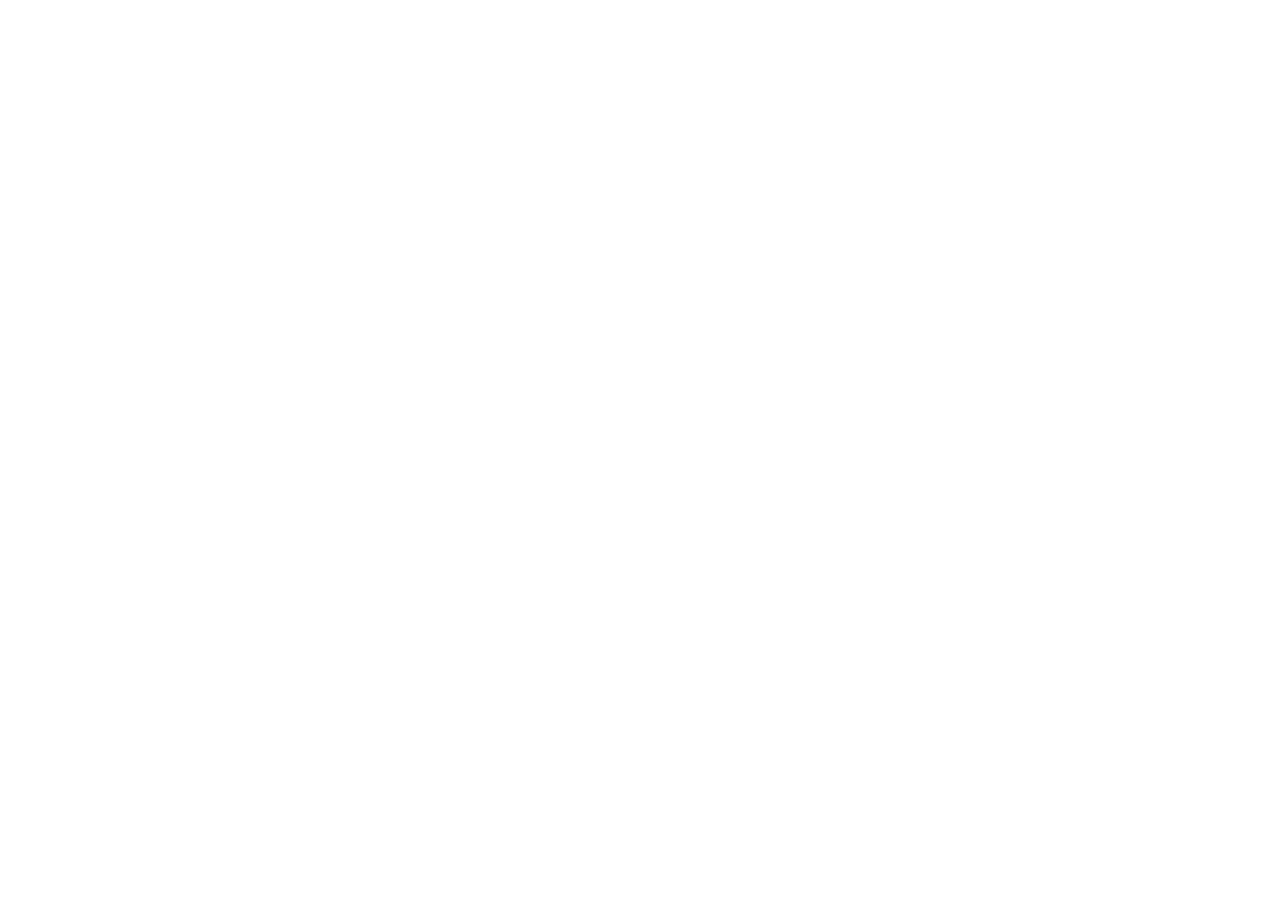
==== example-project-typescript/index.html @ 1b11d188 "Started work on the TS rewrite" ====
<!DOCTYPE html>
<html lang="en">

<head>
	<meta charset="utf-8" />
	<meta name="viewport" content="width=device-width,initial-scale=1,viewport-fit=cover">
	<link rel="preconnect" href="https://fonts.googleapis.com">
	<link rel="preconnect" href="https://fonts.gstatic.com" crossorigin>
	<link
		href="https://fonts.googleapis.com/css2?family=Rubik&family=Sofia&family=Bree+Serif&family=Roboto+Slab&family=Oswald&display=swap"
		rel="stylesheet">

	<link rel="stylesheet" type="text/css" href="/wilson.css">
</head>

<body>
	<div style="width: 100%; display: flex; justify-content: center; margin-top: 100px;">
		<canvas id="canvas" width="500" height="500" style="width: 500px; height: 500px;"></canvas>
	</div>

	<script src="index.js" type="module"></script>
</body>

</html>
---- wilson.css ----
/*
	Wilson arranges its canvases in a hierarchy of a few containers:
	- Blank div (the fullscreen compoents location)
		- Fullscreen container
			- Applet container
				- Canvas container
					- Canvas
					- Fullscreen button
				- Draggables container

*/

.WILSON_canvas-container
{
	position: relative;
	-webkit-user-select: none;
	user-select: none;
	width: fit-content;
}

.WILSON_canvas-container.WILSON_fullscreen
{
	width: 100%;
}

.WILSON_applet-container
{
	-webkit-user-select: none;
	user-select: none;
}

.WILSON_center-content
{
	display: flex;
	justify-content: center;
	margin: 0 auto;
}



.WILSON_draggables-container
{
	position: absolute;
	
	-webkit-user-select: none;
	user-select: none;
}

.WILSON_draggable
{
	position: absolute;
	
	width: 20px;
	height: 20px;
	
	left: 0;
	top: 0;
	
	background-color: rgb(255, 255, 255);
	border: 2px solid rgb(64, 64, 64);
	border-radius: 50%;
	
	touch-action: none;
	-webkit-touch-callout: none;
	-webkit-user-select: none;
	user-select: none;
	
	cursor: pointer;
	
	transition: width .125s ease-in-out,
		height .125s ease-in-out,
		top .125s ease-in-out,
		left .125s ease-in-out;
}

.WILSON_draggable:active
{
	width: 16px;
	height: 16px;
	
	left: 2px;
	top: 2px;
}



.WILSON_fullscreen-container.WILSON_fullscreen
{
	position: fixed !important;
	top: 0 !important;
	left: 0 !important;
	
	z-index: 100 !important;
}

.WILSON_fullscreen-container.WILSON_fullscreen .WILSON_applet-container
{
	margin-top: 0 !important;
	margin-bottom: 0 !important;
}

.WILSON_fullscreen-container.WILSON_fullscreen:not(.WILSON_true-fullscreen) .WILSON_canvas-container
{
	margin-left: calc(50vw - 50vmin) !important;
}

.WILSON_true-fullscreen
{
	width: 100vw !important;
	height: 100% !important;
	
	border: none !important;
	border-radius: 0 !important;
	padding: 0 !important;
}

.WILSON_letterboxed-fullscreen
{
	width: 100vmin !important;
	height: 100vmin !important;
	
	border: none !important;
	border-radius: 0 !important;
	padding: 0 !important;
}

.WILSON_letterboxed-background
{
	width: 100vw;
	height: calc((100vh - 100vmin) / 2);
	
	background-color: rgb(0, 0, 0);
}

.WILSON_black-background
{
	width: 100vw !important;
	height: 100% !important;
	
	background-color: rgb(0, 0, 0) !important;
}



.WILSON_enter-fullscreen-button, .WILSON_exit-fullscreen-button
{
	width: 15px;
	height: 15px;
	
	background: var(--background);
	border: 2px solid var(--normal-contrast);
	border-radius: 25%;
	padding: 5px;
	
	cursor: pointer;
	outline: none;
}

.WILSON_enter-fullscreen-button
{
	position: absolute;
	
	right: 10px;
	top: 10px;
	
	z-index: 50;
}

.WILSON_exit-fullscreen-button
{
	position: fixed;
	
	right: 10px;
	top: 10px;
	
	z-index: 100;
}

.WILSON_enter-fullscreen-button img, .WILSON_exit-fullscreen-button img
{
	width: 100%;
	height: 100%;
	filter: invert(calc(.25 + var(--theme) * .5657));
}
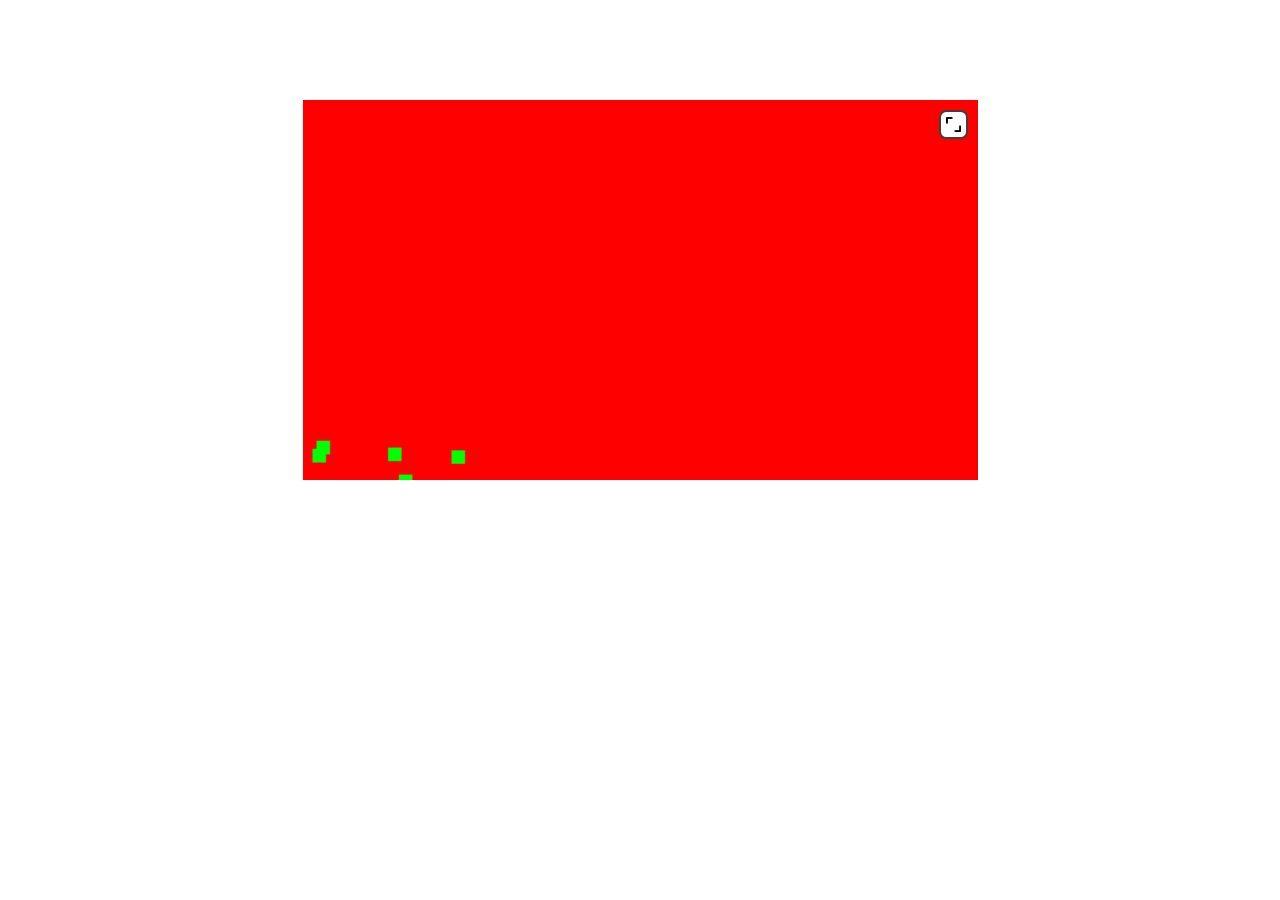
==== commit a519a1d8: "Got a demo project going" ====
--- a/example-project-typescript/index.html
+++ b/example-project-typescript/index.html
@@ -11,11 +11,13 @@
 		rel="stylesheet">
 
 	<link rel="stylesheet" type="text/css" href="/wilson.css">
+
+	<link rel="stylesheet" type="text/css" href="index.css">
 </head>
 
 <body>
 	<div style="width: 100%; display: flex; justify-content: center; margin-top: 100px;">
-		<canvas id="canvas" width="500" height="500" style="width: 500px; height: 500px;"></canvas>
+		<canvas id="demo-canvas"></canvas>
 	</div>
 
 	<script src="index.js" type="module"></script>
--- a/wilson.css
+++ b/wilson.css
@@ -16,6 +16,7 @@
 	-webkit-user-select: none;
 	user-select: none;
 	width: fit-content;
+	font-size: 0;
 }
 
 .WILSON_canvas-container.WILSON_fullscreen
@@ -27,6 +28,7 @@
 {
 	-webkit-user-select: none;
 	user-select: none;
+	font-size: 0;
 }
 
 .WILSON_center-content
@@ -44,6 +46,7 @@
 	
 	-webkit-user-select: none;
 	user-select: none;
+	font-size: 0;
 }
 
 .WILSON_draggable
@@ -89,6 +92,7 @@
 	position: fixed !important;
 	top: 0 !important;
 	left: 0 !important;
+	font-size: 0;
 	
 	z-index: 100 !important;
 }
@@ -147,8 +151,8 @@
 	width: 15px;
 	height: 15px;
 	
-	background: var(--background);
-	border: 2px solid var(--normal-contrast);
+	background: rgb(255, 255, 255);
+	border: 2px solid rgb(64, 64, 64);
 	border-radius: 25%;
 	padding: 5px;
 	
@@ -180,5 +184,4 @@
 {
 	width: 100%;
 	height: 100%;
-	filter: invert(calc(.25 + var(--theme) * .5657));
 }--- a/example-project-typescript/index.css
+++ b/example-project-typescript/index.css
@@ -0,0 +1,16 @@
+html
+{
+	font-family: "Rubik", sans-serif;
+	-webkit-tap-highlight-color: rgba(0, 0, 0, 0);
+}
+
+body
+{
+	-webkit-text-size-adjust: 100%;
+}
+
+#demo-canvas
+{
+	width: 75vmin;
+	height: calc(75vmin * 9 / 16);
+}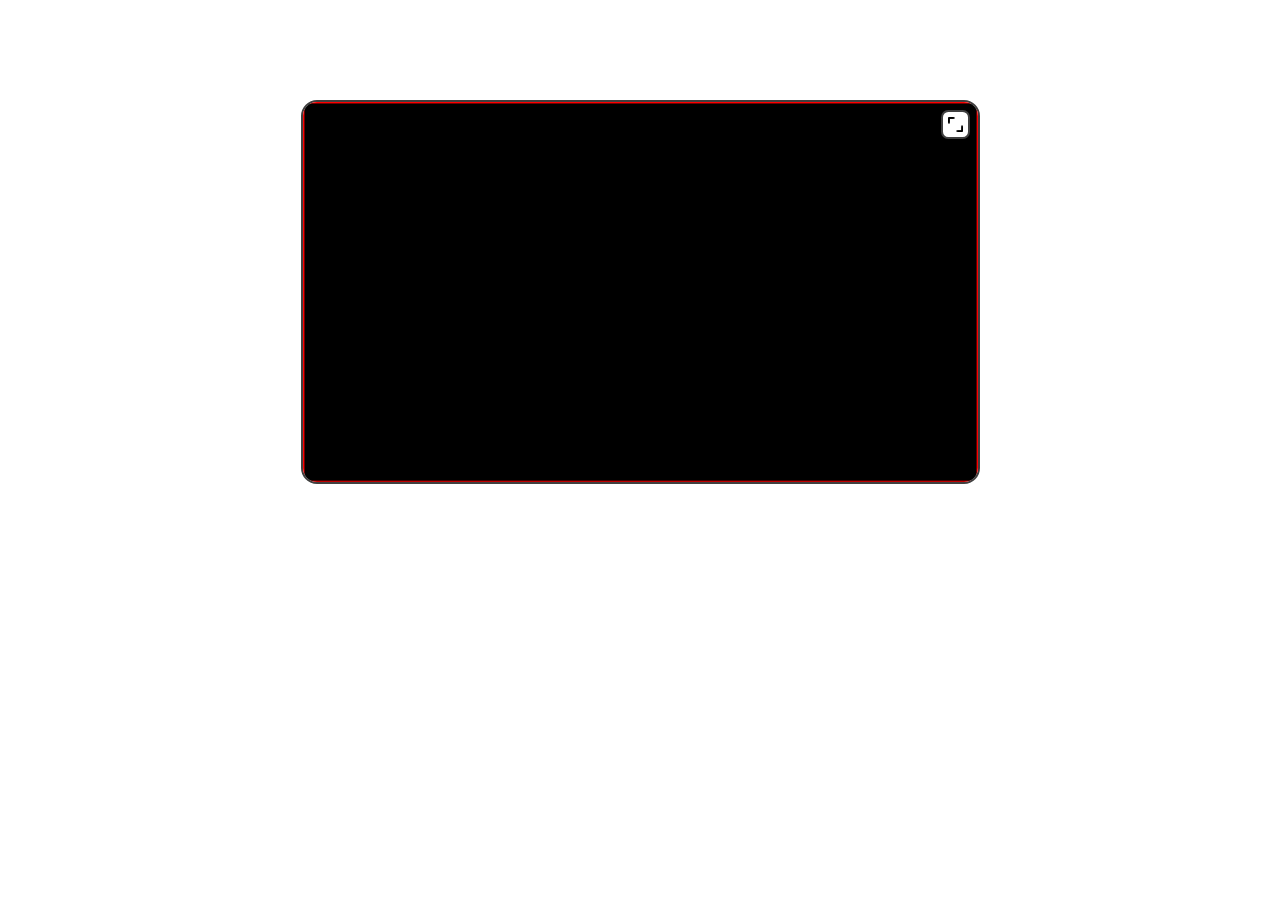
==== commit a1a2beb1: "Started experimenting with the page transition api" ====
--- a/example-project-typescript/index.html
+++ b/example-project-typescript/index.html
@@ -6,9 +6,7 @@
 	<meta name="viewport" content="width=device-width,initial-scale=1,viewport-fit=cover">
 	<link rel="preconnect" href="https://fonts.googleapis.com">
 	<link rel="preconnect" href="https://fonts.gstatic.com" crossorigin>
-	<link
-		href="https://fonts.googleapis.com/css2?family=Rubik&family=Sofia&family=Bree+Serif&family=Roboto+Slab&family=Oswald&display=swap"
-		rel="stylesheet">
+	<link href="https://fonts.googleapis.com/css2?family=Rubik&family=Sofia&family=Bree+Serif&family=Roboto+Slab&family=Oswald&display=swap"rel="stylesheet">
 
 	<link rel="stylesheet" type="text/css" href="/wilson.css">
 
--- a/wilson.css
+++ b/wilson.css
@@ -1,6 +1,6 @@
 /*
 	Wilson arranges its canvases in a hierarchy of a few containers:
-	- Blank div (the fullscreen compoents location)
+	- Blank div (the fullscreen components location)
 		- Fullscreen container
 			- Applet container
 				- Canvas container
@@ -19,6 +19,11 @@
 	font-size: 0;
 }
 
+.WILSON_canvas-container canvas
+{
+	view-transition-name: WILSON_canvas;
+}
+
 .WILSON_canvas-container.WILSON_fullscreen
 {
 	width: 100%;
@@ -47,6 +52,8 @@
 	-webkit-user-select: none;
 	user-select: none;
 	font-size: 0;
+
+	view-transition-name: WILSON_draggables-container;
 }
 
 .WILSON_draggable
@@ -89,59 +96,32 @@
 
 .WILSON_fullscreen-container.WILSON_fullscreen
 {
-	position: fixed !important;
-	top: 0 !important;
-	left: 0 !important;
-	font-size: 0;
-	
-	z-index: 100 !important;
+	position: fixed;
+	top: 0;
+	left: 0;
+	width: 100vw;
+	height: 100%;
+	font-size: 0;
+	background-color: rgb(0, 0, 0);
+
+	display: flex;
+	justify-content: center;
+	align-items: center;
+	
+	z-index: 1000;
 }
 
 .WILSON_fullscreen-container.WILSON_fullscreen .WILSON_applet-container
 {
-	margin-top: 0 !important;
-	margin-bottom: 0 !important;
-}
-
-.WILSON_fullscreen-container.WILSON_fullscreen:not(.WILSON_true-fullscreen) .WILSON_canvas-container
-{
-	margin-left: calc(50vw - 50vmin) !important;
-}
-
-.WILSON_true-fullscreen
-{
-	width: 100vw !important;
-	height: 100% !important;
-	
+	margin-top: 0;
+	margin-bottom: 0;
+}
+
+.WILSON_fullscreen-container.WILSON_fullscreen canvas
+{
 	border: none !important;
 	border-radius: 0 !important;
 	padding: 0 !important;
-}
-
-.WILSON_letterboxed-fullscreen
-{
-	width: 100vmin !important;
-	height: 100vmin !important;
-	
-	border: none !important;
-	border-radius: 0 !important;
-	padding: 0 !important;
-}
-
-.WILSON_letterboxed-background
-{
-	width: 100vw;
-	height: calc((100vh - 100vmin) / 2);
-	
-	background-color: rgb(0, 0, 0);
-}
-
-.WILSON_black-background
-{
-	width: 100vw !important;
-	height: 100% !important;
-	
-	background-color: rgb(0, 0, 0) !important;
 }
 
 
@@ -170,6 +150,11 @@
 	z-index: 50;
 }
 
+.WILSON_fullscreen-container:not(.WILSON_fullscreen) .WILSON_enter-fullscreen-button
+{
+	view-transition-name: WILSON_fullscreen-button;
+}
+
 .WILSON_exit-fullscreen-button
 {
 	position: fixed;
@@ -177,11 +162,79 @@
 	right: 10px;
 	top: 10px;
 	
-	z-index: 100;
+	z-index: 1000;
+
+	display: none;
+}
+
+.WILSON_fullscreen-container.WILSON_fullscreen .WILSON_enter-fullscreen-button
+{
+	display: none;
+}
+
+.WILSON_fullscreen-container.WILSON_fullscreen .WILSON_exit-fullscreen-button
+{
+	display: block;
+
+	view-transition-name: WILSON_fullscreen-button;
 }
 
 .WILSON_enter-fullscreen-button img, .WILSON_exit-fullscreen-button img
 {
 	width: 100%;
 	height: 100%;
-}+}
+
+/* @keyframes zoom-in
+{
+	to
+	{
+		transform: scale(2);
+	}
+}
+
+@keyframes zoom-out
+{
+	from
+	{
+		opacity: 0;
+	}
+}
+
+::view-transition-old(root)
+{
+	animation: .25s ease-out both zoom-in;
+}
+
+::view-transition-new(root)
+{
+	animation: .25s ease-out both zoom-out; */
+/* } */
+
+
+
+/* @keyframes fade-out
+{
+	to
+	{
+		opacity: 0;
+	}
+}
+
+@keyframes fade-in
+{
+	from
+	{
+		opacity: 0;
+	}
+}
+
+::view-transition-old(fullscreen-button)
+{
+	animation: .25s ease-out both fade-out;
+}
+
+::view-transition-new(fullscreen-button)
+{
+	animation: .25s ease-in both fade-in;
+} */--- a/example-project-typescript/index.css
+++ b/example-project-typescript/index.css
@@ -13,4 +13,7 @@
 {
 	width: 75vmin;
 	height: calc(75vmin * 9 / 16);
+
+	border: 2px solid rgb(64, 64, 64);
+	border-radius: 16px;
 }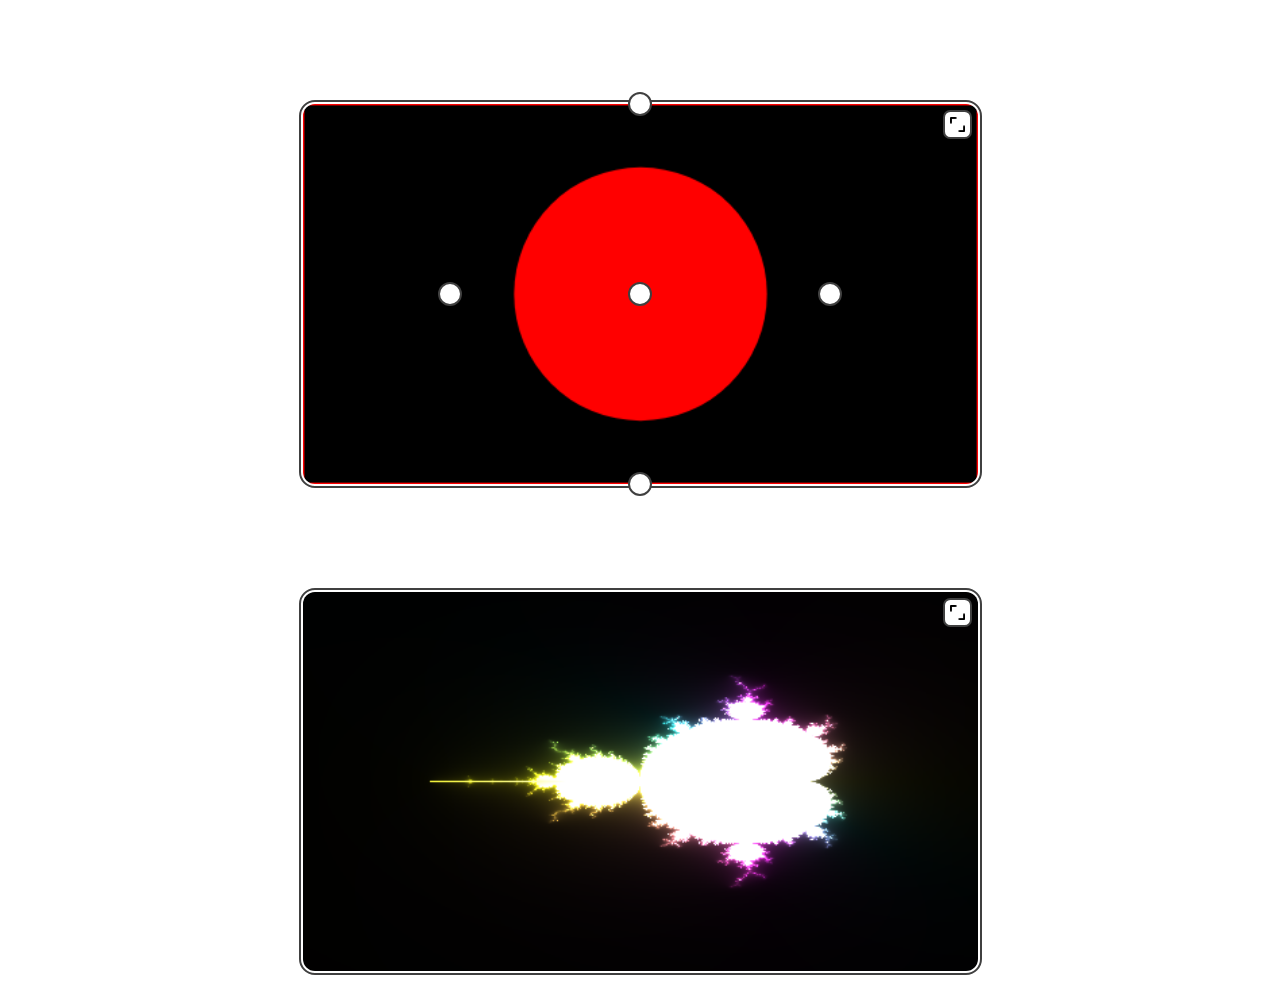
==== commit 331c6c06: "Fixed document transitions with multiple canvas" ====
--- a/example-project-typescript/index.html
+++ b/example-project-typescript/index.html
@@ -18,6 +18,10 @@
 		<canvas id="demo-canvas"></canvas>
 	</div>
 
+	<div style="width: 100%; display: flex; justify-content: center; margin-top: 100px;">
+		<canvas id="demo-canvas-2"></canvas>
+	</div>
+
 	<script src="index.js" type="module"></script>
 </body>
 
--- a/wilson.css
+++ b/wilson.css
@@ -17,11 +17,6 @@
 	user-select: none;
 	width: fit-content;
 	font-size: 0;
-}
-
-.WILSON_canvas-container canvas
-{
-	view-transition-name: WILSON_canvas;
 }
 
 .WILSON_canvas-container.WILSON_fullscreen
@@ -52,8 +47,6 @@
 	-webkit-user-select: none;
 	user-select: none;
 	font-size: 0;
-
-	view-transition-name: WILSON_draggables-container;
 }
 
 .WILSON_draggable
@@ -91,8 +84,6 @@
 	left: 2px;
 	top: 2px;
 }
-
-
 
 .WILSON_fullscreen-container.WILSON_fullscreen
 {
@@ -150,11 +141,6 @@
 	z-index: 50;
 }
 
-.WILSON_fullscreen-container:not(.WILSON_fullscreen) .WILSON_enter-fullscreen-button
-{
-	view-transition-name: WILSON_fullscreen-button;
-}
-
 .WILSON_exit-fullscreen-button
 {
 	position: fixed;
@@ -175,66 +161,10 @@
 .WILSON_fullscreen-container.WILSON_fullscreen .WILSON_exit-fullscreen-button
 {
 	display: block;
-
-	view-transition-name: WILSON_fullscreen-button;
 }
 
 .WILSON_enter-fullscreen-button img, .WILSON_exit-fullscreen-button img
 {
 	width: 100%;
 	height: 100%;
-}
-
-/* @keyframes zoom-in
-{
-	to
-	{
-		transform: scale(2);
-	}
-}
-
-@keyframes zoom-out
-{
-	from
-	{
-		opacity: 0;
-	}
-}
-
-::view-transition-old(root)
-{
-	animation: .25s ease-out both zoom-in;
-}
-
-::view-transition-new(root)
-{
-	animation: .25s ease-out both zoom-out; */
-/* } */
-
-
-
-/* @keyframes fade-out
-{
-	to
-	{
-		opacity: 0;
-	}
-}
-
-@keyframes fade-in
-{
-	from
-	{
-		opacity: 0;
-	}
-}
-
-::view-transition-old(fullscreen-button)
-{
-	animation: .25s ease-out both fade-out;
-}
-
-::view-transition-new(fullscreen-button)
-{
-	animation: .25s ease-in both fade-in;
-} */+}--- a/example-project-typescript/index.css
+++ b/example-project-typescript/index.css
@@ -9,11 +9,12 @@
 	-webkit-text-size-adjust: 100%;
 }
 
-#demo-canvas
+#demo-canvas, #demo-canvas-2
 {
 	width: 75vmin;
 	height: calc(75vmin * 9 / 16);
 
 	border: 2px solid rgb(64, 64, 64);
+	padding: 2px;
 	border-radius: 16px;
 }